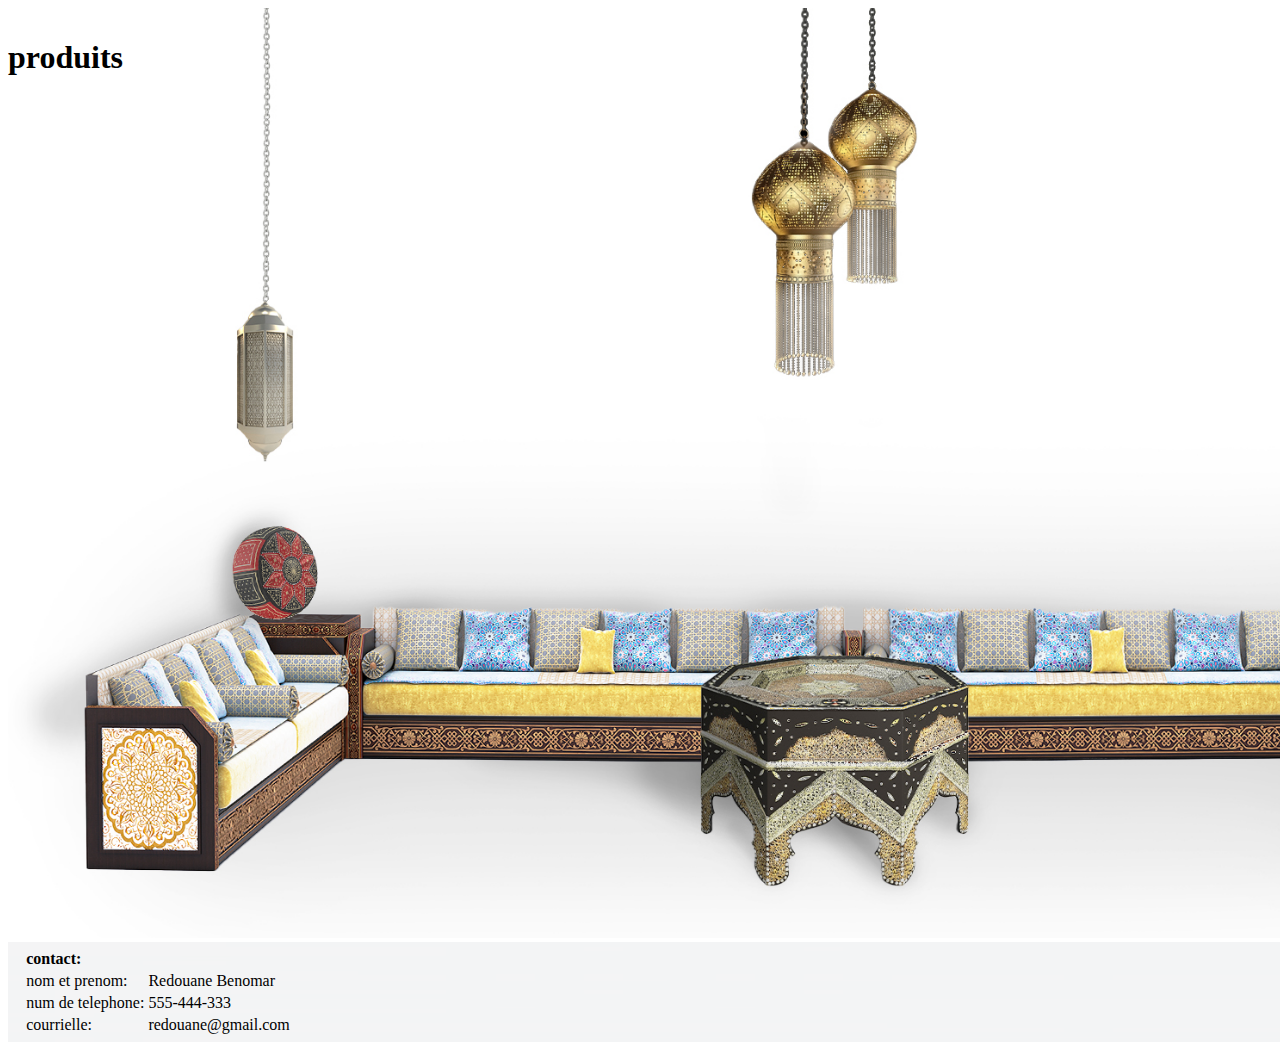
==== index.html @ 3f5f6d4c "page d'accueil" ====
<!DOCTYPE html>
<html lang="fr">
<head>
    <meta charset="UTF-8">
    <meta http-equiv="X-UA-Compatible" content="IE=edge">
    <meta name="viewport" content="width=device-width, initial-scale=1.0">
    <title>Redouane Benomar</title>
    <style>
        .image_sur_largeur{
            width: 1653px ;
        }
        .ruban{
            width: 1653px;
            height: 100px;
            opacity: 0.1;
        }
        .conteneur {
        position: relative;
        text-align: center;
        color: black;
        }
        .text_dans_image {
        position: absolute;
        top: 50px;
        left: 150px;
        transform: translate(-50%, -50%);
        text-align: left;
        color: black;
        }
        .tableau{ 
            width: 300px;
            text-align: left;
        }
        .tableau_largeur{ 
            width: 100%;
        }
        .text_left{
        position: absolute;
        top: 10px;
        left: 0px;
        }
        .text_right{
        position: absolute;
        top: 10px;
        left: 1514px;
        }
        
    </style>
</head>

<body>
    

    <div class="conteneur">
        <img src="SALON MARROCAN NO WALL.jpg" alt="test" class="image_sur_largeur">
        <h1 class="text_left">produits</h1>
        <h1 class="text_right">connexion</h1>

    </div>
    
    </table>
    <div class="conteneur">
        <table class="text_dans_image" class="tableau">
        <tr>
            <th >contact:</th>
        </tr>
        <tr>
            <td>nom et prenom: </td>
            <td>Redouane Benomar</td>
        </tr>
        <tr>
            <td>num de telephone:</td>
            <td>555-444-333</td>
        </tr>
        <tr>
            <td>courrielle: </td>
            <td>redouane@gmail.com</td>
        </tr>
        <img src="fond-gris-moyen-300x169.jpg" alt="couleur vert comme ruban" class="ruban">
    </div>
    
    
</body>
</html>
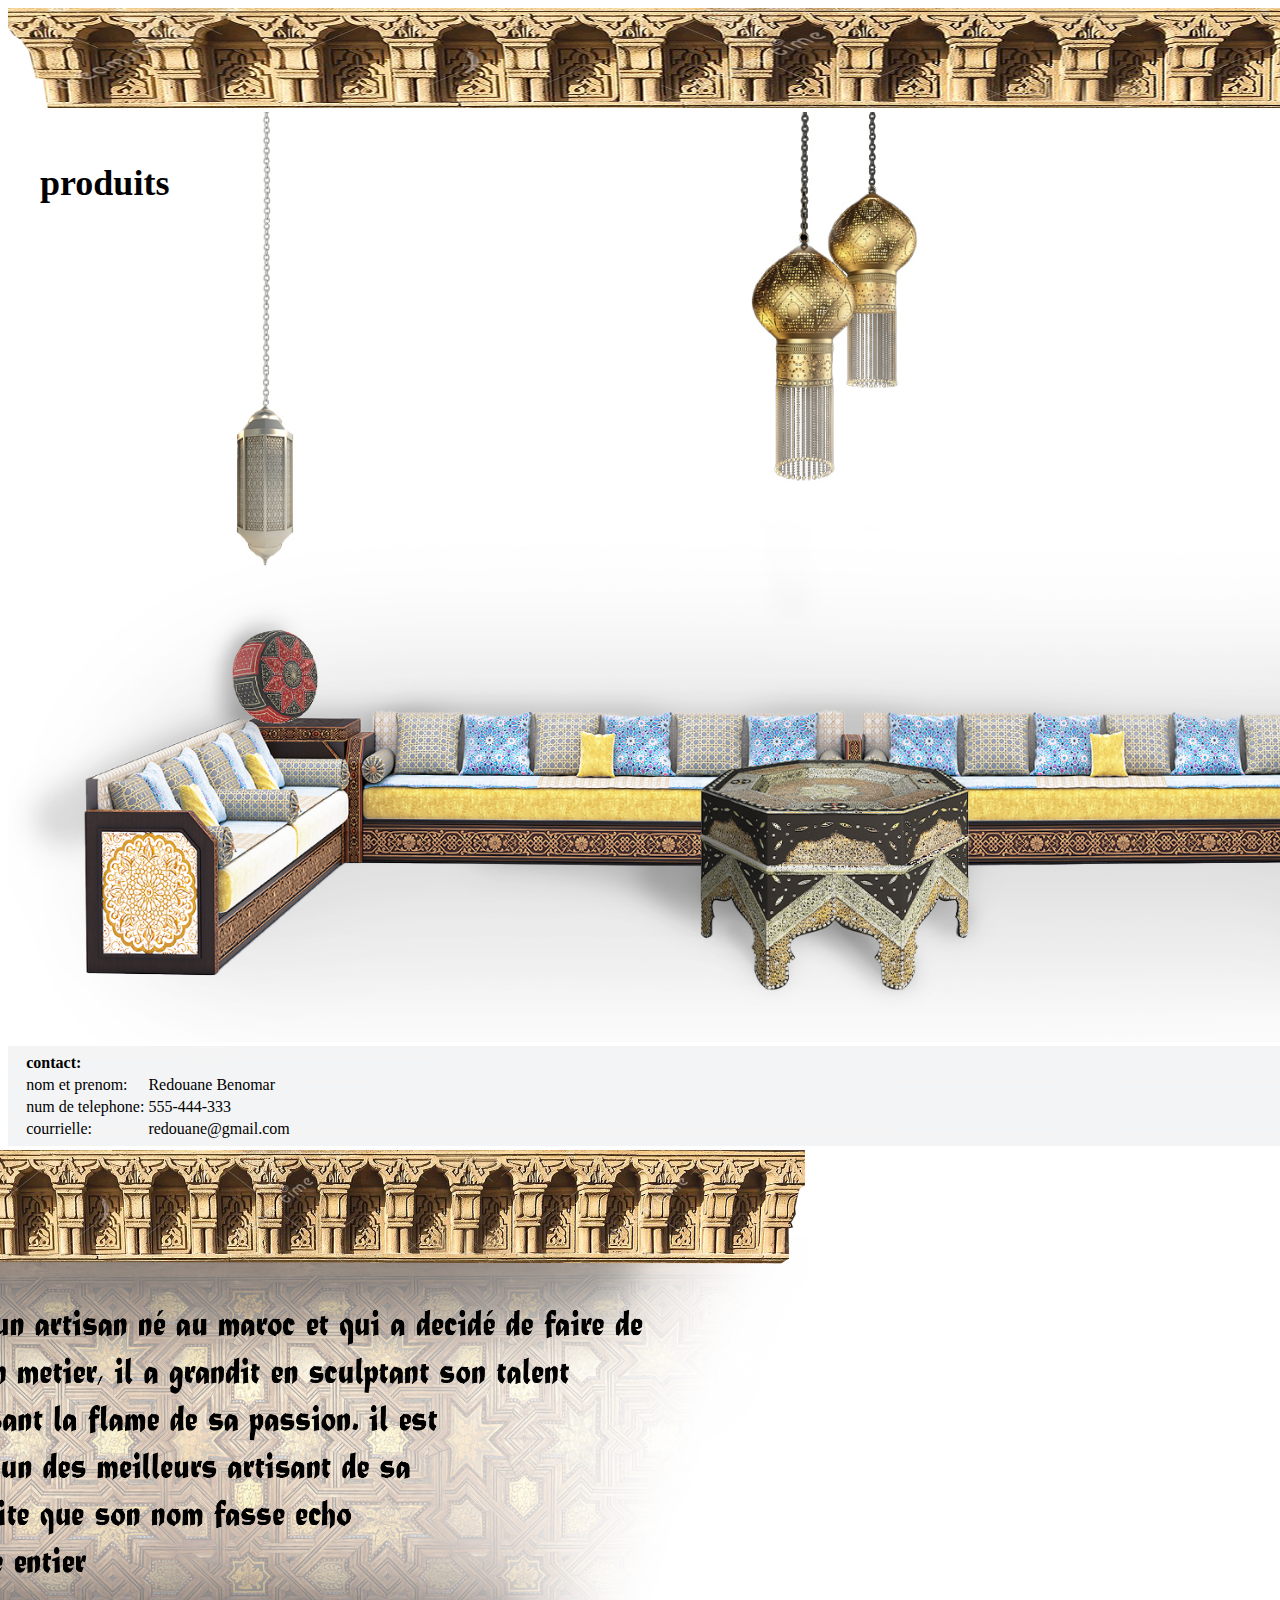
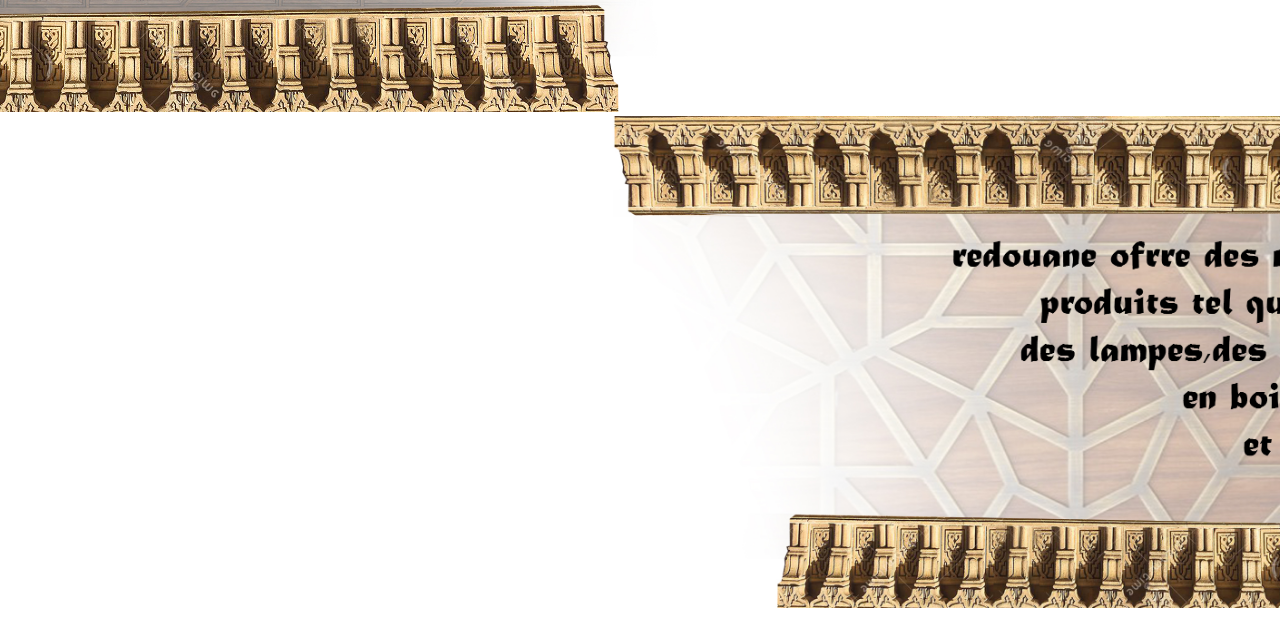
==== commit ca28ccd0: "finalisation de la page d'acueille" ====
--- a/index.html
+++ b/index.html
@@ -8,6 +8,21 @@
     <style>
         .image_sur_largeur{
             width: 1653px ;
+        }
+        .image_sur_largeur2{
+            width: 1653px ;
+            height: 100px;
+        }
+        .desctiption{
+            width: 1000px;
+            position: relative;
+
+            left: -333px;
+        }
+        .desctiption2{
+            width: 1000px;
+            position: relative;
+            right: -345px;
         }
         .ruban{
             width: 1653px;
@@ -44,21 +59,56 @@
         top: 10px;
         left: 1514px;
         }
+        .button {
         
+        border: none;
+        padding: 16px 32px;
+        text-align: center;
+        text-decoration: none;
+        display: inline-block;
+        font-size: 36px;
+        transition-duration: 0.3s;
+        cursor: pointer;
+        }
+        .button1 {
+        position: absolute;
+        top: 10px;
+        left: 0px;
+        background-color: white; 
+        color: black; 
+        }
+        .button2 {
+        position: absolute;
+        top: 10px;
+        left: 1450px;
+        background-color: white; 
+        color: black; 
+        }
+
+        .button1:hover {
+        background-color: black;
+        color: white;
+        }
+
+        .button2:hover {
+        background-color: black;
+        transition-duration: 0.5s;
+        color: white;
+        }
+
+
     </style>
 </head>
 
 <body>
-    
+    <img src="bord.jpg" alt="bord du haut" class="image_sur_largeur2" >
 
     <div class="conteneur">
         <img src="SALON MARROCAN NO WALL.jpg" alt="test" class="image_sur_largeur">
-        <h1 class="text_left">produits</h1>
-        <h1 class="text_right">connexion</h1>
+        <h1 class="button button1">produits</h1>
+        <h1 class="button button2">connexion</h1>
 
     </div>
-    
-    </table>
     <div class="conteneur">
         <table class="text_dans_image" class="tableau">
         <tr>
@@ -78,7 +128,8 @@
         </tr>
         <img src="fond-gris-moyen-300x169.jpg" alt="couleur vert comme ruban" class="ruban">
     </div>
-    
+    <img src="description de l'artisan.jpg" alt="description de l'artisan" class="desctiption">
+    <img src="description des objet.jpg" alt="description de l'artisan" class="desctiption2">
     
 </body>
 </html>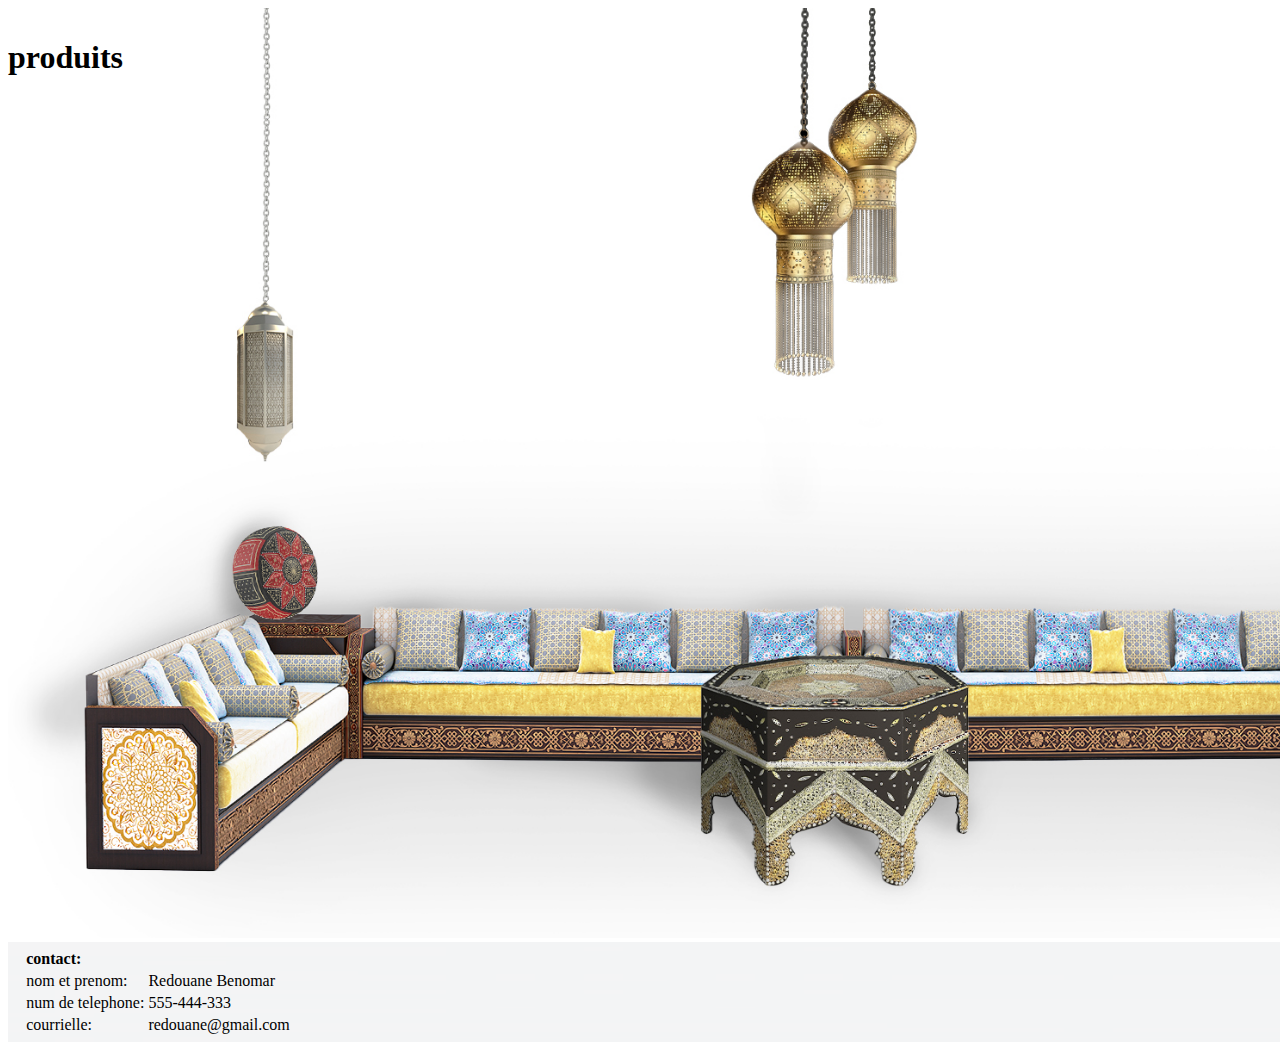
==== commit db4e1eea: "Revert "finalisation de la page d'acueille"" ====
--- a/index.html
+++ b/index.html
@@ -8,21 +8,6 @@
     <style>
         .image_sur_largeur{
             width: 1653px ;
-        }
-        .image_sur_largeur2{
-            width: 1653px ;
-            height: 100px;
-        }
-        .desctiption{
-            width: 1000px;
-            position: relative;
-
-            left: -333px;
-        }
-        .desctiption2{
-            width: 1000px;
-            position: relative;
-            right: -345px;
         }
         .ruban{
             width: 1653px;
@@ -59,56 +44,21 @@
         top: 10px;
         left: 1514px;
         }
-        .button {
         
-        border: none;
-        padding: 16px 32px;
-        text-align: center;
-        text-decoration: none;
-        display: inline-block;
-        font-size: 36px;
-        transition-duration: 0.3s;
-        cursor: pointer;
-        }
-        .button1 {
-        position: absolute;
-        top: 10px;
-        left: 0px;
-        background-color: white; 
-        color: black; 
-        }
-        .button2 {
-        position: absolute;
-        top: 10px;
-        left: 1450px;
-        background-color: white; 
-        color: black; 
-        }
-
-        .button1:hover {
-        background-color: black;
-        color: white;
-        }
-
-        .button2:hover {
-        background-color: black;
-        transition-duration: 0.5s;
-        color: white;
-        }
-
-
     </style>
 </head>
 
 <body>
-    <img src="bord.jpg" alt="bord du haut" class="image_sur_largeur2" >
+    
 
     <div class="conteneur">
         <img src="SALON MARROCAN NO WALL.jpg" alt="test" class="image_sur_largeur">
-        <h1 class="button button1">produits</h1>
-        <h1 class="button button2">connexion</h1>
+        <h1 class="text_left">produits</h1>
+        <h1 class="text_right">connexion</h1>
 
     </div>
+    
+    </table>
     <div class="conteneur">
         <table class="text_dans_image" class="tableau">
         <tr>
@@ -128,8 +78,7 @@
         </tr>
         <img src="fond-gris-moyen-300x169.jpg" alt="couleur vert comme ruban" class="ruban">
     </div>
-    <img src="description de l'artisan.jpg" alt="description de l'artisan" class="desctiption">
-    <img src="description des objet.jpg" alt="description de l'artisan" class="desctiption2">
+    
     
 </body>
 </html>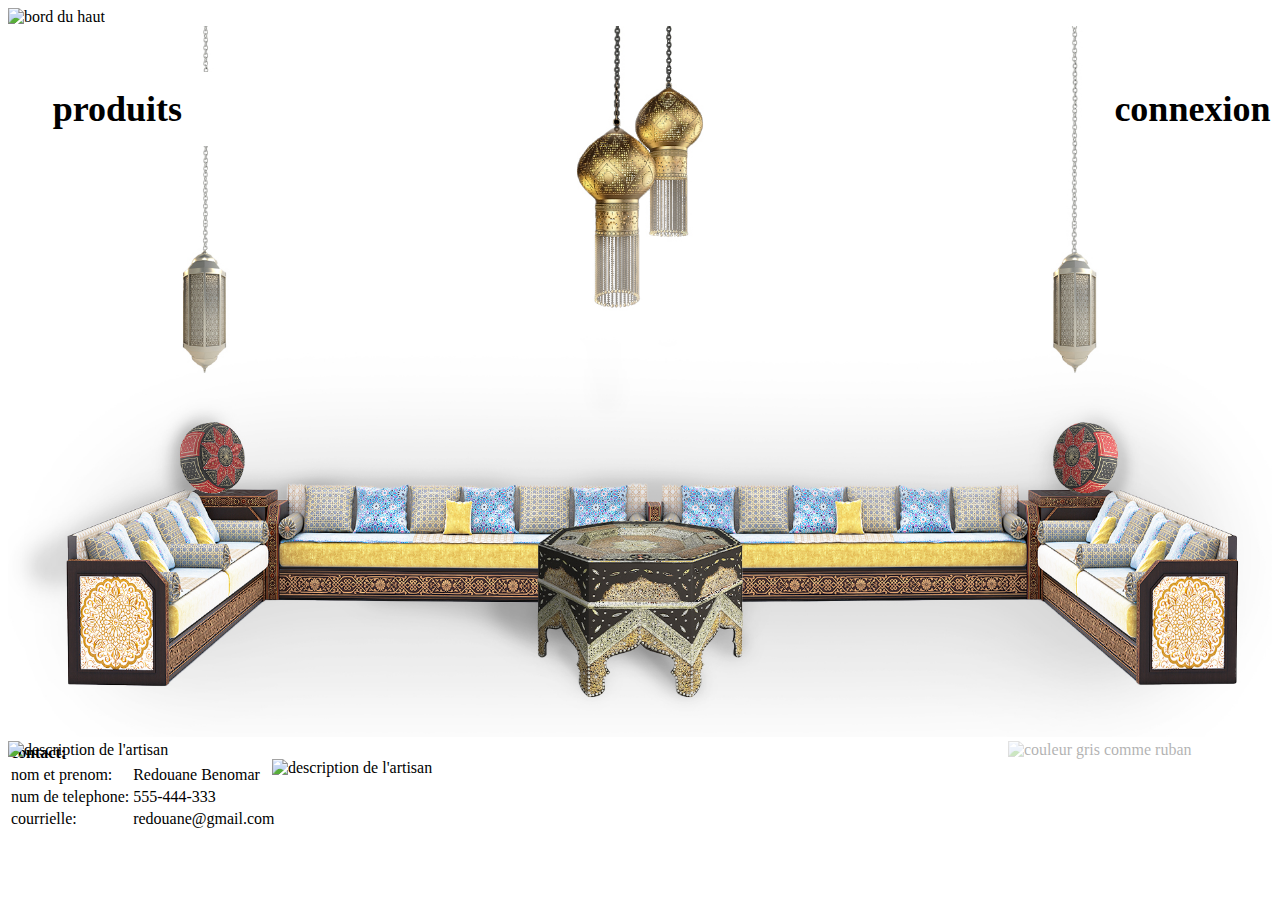
==== commit 365b8d7a: "fichier css" ====
--- a/index.html
+++ b/index.html
@@ -5,80 +5,62 @@
     <meta http-equiv="X-UA-Compatible" content="IE=edge">
     <meta name="viewport" content="width=device-width, initial-scale=1.0">
     <title>Redouane Benomar</title>
-    <style>
-        .image_sur_largeur{
-            width: 1653px ;
-        }
-        .ruban{
-            width: 1653px;
-            height: 100px;
-            opacity: 0.1;
-        }
-        .conteneur {
-        position: relative;
-        text-align: center;
-        color: black;
-        }
-        .text_dans_image {
-        position: absolute;
-        top: 50px;
-        left: 150px;
-        transform: translate(-50%, -50%);
-        text-align: left;
-        color: black;
-        }
-        .tableau{ 
-            width: 300px;
-            text-align: left;
-        }
-        .tableau_largeur{ 
-            width: 100%;
-        }
-        .text_left{
-        position: absolute;
-        top: 10px;
-        left: 0px;
-        }
-        .text_right{
-        position: absolute;
-        top: 10px;
-        left: 1514px;
-        }
-        
-    </style>
+    <link rel="icon" href="logo.ico"/>
+    <link rel="stylesheet" href="styles.css">
 </head>
 
 <body>
-    
+    <div>
 
-    <div class="conteneur">
-        <img src="SALON MARROCAN NO WALL.jpg" alt="test" class="image_sur_largeur">
-        <h1 class="text_left">produits</h1>
-        <h1 class="text_right">connexion</h1>
+        <div>
+            <img src="bord.jpg" alt="bord du haut" class="image_sur_largeur2_index" >
+        </div>
+            
+        <div class="conteneur_index">      
+            <img src="SALON MARROCAN NO WALL.jpg" alt="test" class="image_sur_largeur_index">
 
+            <a href="produit.html">
+                <h1 class="button_index button_index1">
+                    produits
+                </h1>
+            </a>
+
+            <a href="connexion.html">
+                <h1 class="button_index button_index2">
+                    connexion
+                </h1>
+            </a>
+        </div>
+
+        <div class="conteneur">
+            <table class="text_dans_image_index">
+                <tr>
+                    <th >contact:</th>
+                </tr>
+
+                <tr>
+                    <td>nom et prenom: </td>
+                    <td>Redouane Benomar</td>
+                </tr>
+
+                <tr>
+                    <td>num de telephone:</td>
+                    <td>555-444-333</td>
+                </tr>
+
+                <tr>
+                    <td>courrielle: </td>
+                    <td>redouane@gmail.com </td>
+                </tr>
+            </table>
+        </div>
+
+        <div>
+            <img src="fond_gris.jpg" alt="couleur gris comme ruban" class="ruban_index">
+            <img src="description de l'artisan.jpg" alt="description de l'artisan" class="desctiption_index">
+            <img src="description des objet.jpg" alt="description de l'artisan" class="desctiption2_index">
+        </div>
+            
     </div>
-    
-    </table>
-    <div class="conteneur">
-        <table class="text_dans_image" class="tableau">
-        <tr>
-            <th >contact:</th>
-        </tr>
-        <tr>
-            <td>nom et prenom: </td>
-            <td>Redouane Benomar</td>
-        </tr>
-        <tr>
-            <td>num de telephone:</td>
-            <td>555-444-333</td>
-        </tr>
-        <tr>
-            <td>courrielle: </td>
-            <td>redouane@gmail.com</td>
-        </tr>
-        <img src="fond-gris-moyen-300x169.jpg" alt="couleur vert comme ruban" class="ruban">
-    </div>
-    
-    
 </body>
 </html>--- a/styles.css
+++ b/styles.css
@@ -0,0 +1,275 @@
+
+
+/* index.html (accueil)*/
+.image_sur_largeur_index{
+    width: 100% ;
+}
+
+.image_sur_largeur2_index{
+    width: 100% ;
+    height: 100px;
+}
+.desctiption_index{
+    width: 1000px;
+    position: relative;
+    float: left;
+    
+}
+.desctiption2_index{
+    width: 1000px;
+    position: relative;
+    float: right;
+    border: none;
+}
+
+.ruban_index{
+    width: 100%;
+    height: 100px;
+    opacity: 0.3;
+}
+.button_index {
+padding: 16px 32px;
+text-align: center;
+display: inline-block;
+font-size: 36px;
+transition-duration: 0.3s;
+cursor: pointer;
+}
+
+.button_index1 {
+position: absolute;
+top: 3%;
+left: 1%;
+background-color: white; 
+color: black; 
+}
+.button_index2 {
+position: absolute;
+top: 3%;
+left: 85%;
+background-color: white; 
+color: black; 
+}
+
+.button_index1:hover {
+background-color: black;
+color: white;
+}
+
+.button_index2:hover {
+background-color: black;
+transition-duration: 0.5s;
+color: white;
+}
+
+.conteneur_index {
+position: relative;
+text-align: center;
+color: black;
+}
+.text_dans_image_index {
+position: absolute;
+text-align: left;
+color: black;
+}
+/* index.html (accueil)*/
+
+
+
+/*inscription.html*/
+.input_inscription{
+    width: 200px;
+    padding: 12px 20px;
+    margin: 8px 0;
+    box-sizing: border-box;
+    }
+    
+.position {
+    position: absolute;
+    bottom: 20%;
+    right: 20%;
+    }
+.position_inscription {
+    position: absolute;
+    bottom: 10%;
+    right: 20%;
+    }
+
+
+.button_inscription {
+color: black;
+text-align: center;
+font-size: 15px;
+padding: 10px;
+width: 200px;
+transition: all 0.5s;
+cursor: pointer;
+}
+/* pris dans : https://www.w3schools.com/css/tryit.asp?filename=trycss_buttons_animate1*/
+/*W3School*/
+.button_inscription span {
+cursor: pointer;
+display: inline-block;
+position: relative;
+transition: 0.5s;
+}
+
+.button_inscription span:after {
+content: '\00bb';
+opacity: 0;
+transition: 0.5s;
+}
+
+.button_inscription:hover span {
+padding-right: 25px;
+}
+
+.button_inscription:hover span:after {
+opacity: 1;
+}
+/*jusqu'ici*/
+/*inscription.html*/
+
+
+
+/*connecion.html*/
+.input_connexion{
+    width: 200px;
+    padding: 12px 20px;
+    margin: 8px 0;
+    box-sizing: border-box;
+    }
+
+.position_connexion {
+    position: absolute;
+    bottom: 30%;
+    right: 15%;
+    }
+.position_button_connexion {
+    position: absolute;
+    bottom: 20%;
+    right: 15%;
+    }
+
+.button_connexion {
+color: black;
+text-align: center;
+font-size: 15px;
+padding: 10px;
+width: 200px;
+transition: all 0.5s;
+cursor: pointer;
+}
+/* pris dans : https://www.w3schools.com/css/tryit.asp?filename=trycss_buttons_animate1*/
+/*W3School*/
+.button_connexion span {
+cursor: pointer;
+display: inline-block;
+position: relative;
+transition: 0.5s;
+}
+
+.button_connexion span:after {
+content: '\00bb';
+opacity: 0;
+transition: 0.5s;
+}
+
+.button_connexion:hover span {
+padding-right: 25px;
+}
+
+.button_connexion:hover span:after {
+opacity: 1;
+}
+/*jusqu'ici*/
+/*connecion.html*/
+
+
+/*produit.html*/
+/*pris dans: https://www.w3schools.com/css/tryit.asp?filename=trycss3_flexbox_flex-wrap_nowrap8 */
+        /* ces lignes ont été nétoyer pour ne garder que ce que j'ai besoin*/
+.flex {
+display: flex;
+}
+
+.flex> div {
+width: 100%;
+margin: 10px;
+text-align: center;
+line-height: 75px;
+font-size: 50px;
+}
+
+.flex2 {
+display: flex;
+}
+
+.flex2> div {
+width: 100%;
+margin: 10px;
+text-align: center;
+line-height: 75px;
+font-size: 25px;
+}
+
+/*jusqu'ici*/
+
+.button_produit {
+padding: 16px 32px;
+text-align: center;
+display: inline-block;
+font-size: 36px;
+transition-duration: 0.3s;
+cursor: pointer;
+}
+
+.button_produit1 {
+background-color: white; 
+color: black; 
+}
+.button_produit2 {
+float: right;
+background-color: white; 
+color: black; 
+}
+
+.button_produit1:hover {
+background-color: black;
+color: white;
+}
+
+.button_produit2:hover {
+background-color: black;
+transition-duration: 0.5s;
+color: white;
+}
+
+.text{
+    font: 50px;
+}
+
+.img_produit {
+    width: 230px;
+    height: 230px;
+    border: solid black;
+}
+
+.img_produit:hover{
+    background-color: lightgrey;
+    transition-duration: 0.5s;
+    cursor: pointer;
+}
+
+.bar{
+    width: 100%;
+    height: 60px;
+    opacity: 0.3;
+}
+
+.couleur{
+    color: red;
+}
+/*produit.html*/
+
+
